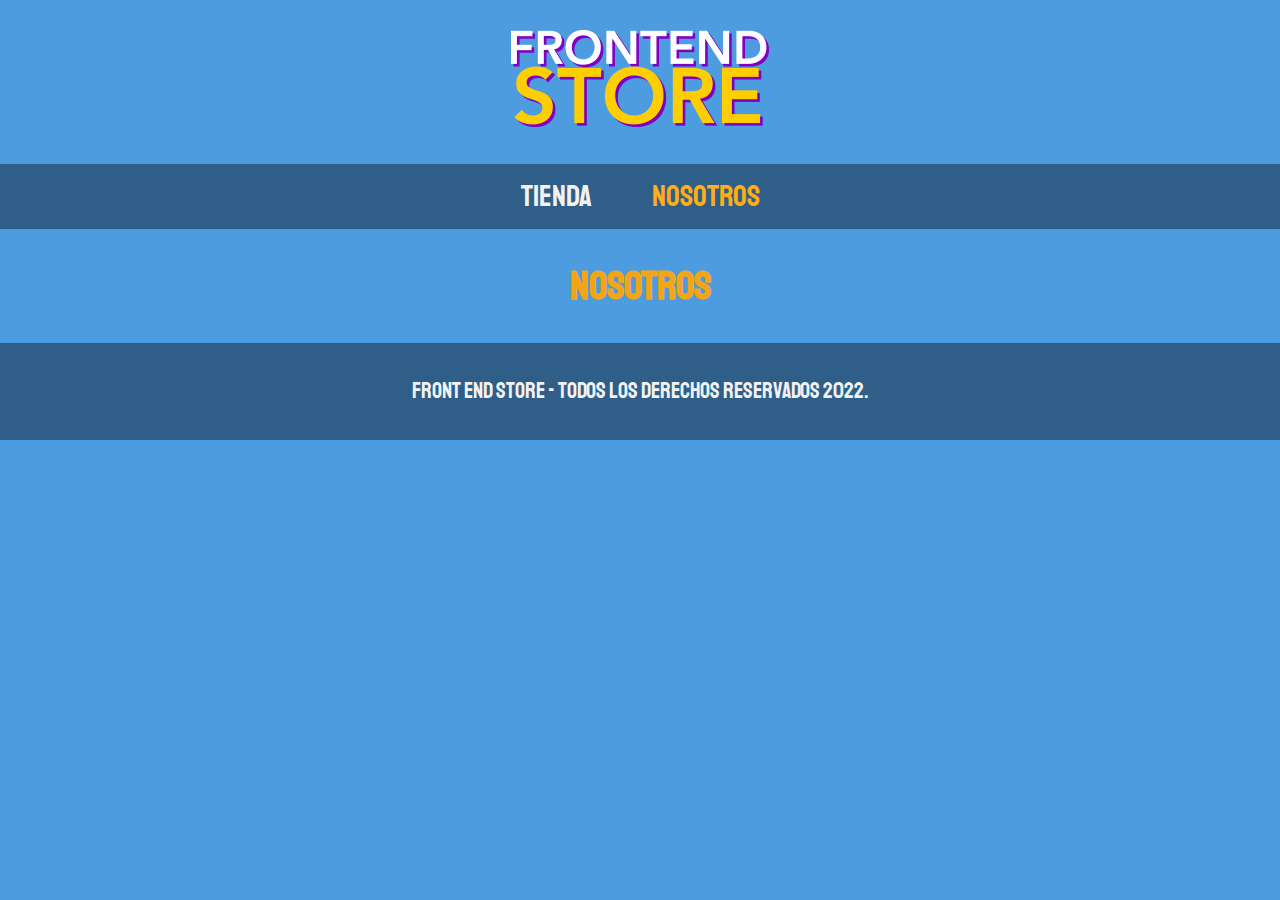
==== nosotros.html @ 8872bdcf "Actualizacion" ====
<!DOCTYPE html>
<html lang="en">
<head>
    <meta charset="UTF-8">
    <meta http-equiv="X-UA-Compatible" content="IE=edge">
    <meta name="viewport" content="width=device-width, initial-scale=1.0">
    <link href="https://fonts.googleapis.com/css2?family=Staatliches&display=swap" rel="stylesheet">
    <link rel="stylesheet" href="css/normalize.css">
    <link rel="preload" href="css/normalize.css" as="style">
    <link rel="stylesheet" href="css/style.css">
    <link rel="preload" href="css/style.css" as="style">
    <title>FrontEnd Store</title>
</head>
<body>
    <header class="header">
        <a href="index.html">
            <img class="header__logo" src="img/logo.png" alt="Logotipo">
        </a>
    </header>
    <nav class="navegacion">
        <a class="navegacion__enlace" href="index.html">Tienda</a>
        <a class="navegacion__enlace navegacion__enlace--activo" href="nosotros.html">Nosotros</a>
    </nav>

    <main class="contenedor">
        <h1>Nosotros</h1>
    </main>

    <footer class="footer">
        <p class="footer__texto">Front End Store - Todos los derechos reservados 2022.</p>
    </footer>
</body>
</html>
---- css/style.css ----
:root {
  --primario: #4d9ce0;
  --primario-obscuro: #2f5e88;
  --secundario: #ffae18;
  --secundario-obscuro: #F2A516;
  --blanco: #F2F2F2;
  --negro: #000000;
  --fuente-principal: "Staatliches", cursive;
}

html {
    box-sizing: border-box;
    font-size: 62.5%;
}
*,
*:before,
*:after {
    box-sizing: inherit;
}

/* Globales */
body {
    background-color: var(--primario);
    font-size: 1.6rem;
    line-height: 1.5;
}
p {
    font-size: 1.8rem;
    font-family: Arial, Helvetica, sans-serif;
    color: var(--blanco);
}
a {
    text-decoration: none;
}
image {
    max-width: 100%;
}
.contenedor {
    max-width: 120rem;
    margin: 0 auto;
}
h1, h2, h3 {
    text-align: center;
    color: var(--secundario-obscuro);
    font-family: var(--fuente-principal);
}
h1 {
    font-size: 4rem;
}
h2 {
    font-size: 3.2rem;
}
h3 {
    font-size: 2.4rem;
}
/* Header */
.header {
    display: flex;
    justify-content: center;
}
.header__logo {
    margin: 3rem 0;
}
/* Footer */
.footer {
    background-color: var(--primario-obscuro);
    padding: 1rem 0;
    margin-top: 2rem;
}
.footer__texto {
    font-family: var(--fuente-principal);
    text-align: center;
    font-size: 2.2rem;
}
/* Navegacion */
.navegacion {
    background-color: var(--primario-obscuro);
    padding: 1rem 0;
    display: flex;
    justify-content: center;
    gap: 4rem; /* Forma nueva */
}
.navegacion__enlace {
    font-family: var(--fuente-principal);
    color: var(--blanco);
    font-size: 3rem;
    margin-right: 2rem;
}
.navegacion__enlace:last-of-type {
    margin-right: 0;
}
.navegacion__enlace--activo,
.navegacion__enlace:hover {
    color: var(--secundario);
}
/* Grid */
.grid {
    display: grid;
    grid-template-columns: repeat(2, 1fr);
    gap: 2rem;
}
@media (min-width: 768px) {
    .grid {
        grid-template-columns: repeat(3, 1fr);
    }
}
/* Productos */
.producto {
    background-color: var(--primario-obscuro);
    padding: 1rem;
}
.producto__imagen {
    width: 100%;
}
.producto__informacion {

}
.producto__nombre {
    font-size: 4rem;
}
.producto__precio {
    font-size: 2.8rem;
    color: var(--secundario);
}
.producto__nombre,
.producto__precio {
    font-family: var(--fuente-principal);
    margin: 1rem 0;
    text-align: center;
}
---- css/style.css ----
:root {
  --primario: #4d9ce0;
  --primario-obscuro: #2f5e88;
  --secundario: #ffae18;
  --secundario-obscuro: #F2A516;
  --blanco: #F2F2F2;
  --negro: #000000;
  --fuente-principal: "Staatliches", cursive;
}

html {
    box-sizing: border-box;
    font-size: 62.5%;
}
*,
*:before,
*:after {
    box-sizing: inherit;
}

/* Globales */
body {
    background-color: var(--primario);
    font-size: 1.6rem;
    line-height: 1.5;
}
p {
    font-size: 1.8rem;
    font-family: Arial, Helvetica, sans-serif;
    color: var(--blanco);
}
a {
    text-decoration: none;
}
image {
    max-width: 100%;
}
.contenedor {
    max-width: 120rem;
    margin: 0 auto;
}
h1, h2, h3 {
    text-align: center;
    color: var(--secundario-obscuro);
    font-family: var(--fuente-principal);
}
h1 {
    font-size: 4rem;
}
h2 {
    font-size: 3.2rem;
}
h3 {
    font-size: 2.4rem;
}
/* Header */
.header {
    display: flex;
    justify-content: center;
}
.header__logo {
    margin: 3rem 0;
}
/* Footer */
.footer {
    background-color: var(--primario-obscuro);
    padding: 1rem 0;
    margin-top: 2rem;
}
.footer__texto {
    font-family: var(--fuente-principal);
    text-align: center;
    font-size: 2.2rem;
}
/* Navegacion */
.navegacion {
    background-color: var(--primario-obscuro);
    padding: 1rem 0;
    display: flex;
    justify-content: center;
    gap: 4rem; /* Forma nueva */
}
.navegacion__enlace {
    font-family: var(--fuente-principal);
    color: var(--blanco);
    font-size: 3rem;
    margin-right: 2rem;
}
.navegacion__enlace:last-of-type {
    margin-right: 0;
}
.navegacion__enlace--activo,
.navegacion__enlace:hover {
    color: var(--secundario);
}
/* Grid */
.grid {
    display: grid;
    grid-template-columns: repeat(2, 1fr);
    gap: 2rem;
}
@media (min-width: 768px) {
    .grid {
        grid-template-columns: repeat(3, 1fr);
    }
}
/* Productos */
.producto {
    background-color: var(--primario-obscuro);
    padding: 1rem;
}
.producto__imagen {
    width: 100%;
}
.producto__informacion {

}
.producto__nombre {
    font-size: 4rem;
}
.producto__precio {
    font-size: 2.8rem;
    color: var(--secundario);
}
.producto__nombre,
.producto__precio {
    font-family: var(--fuente-principal);
    margin: 1rem 0;
    text-align: center;
}
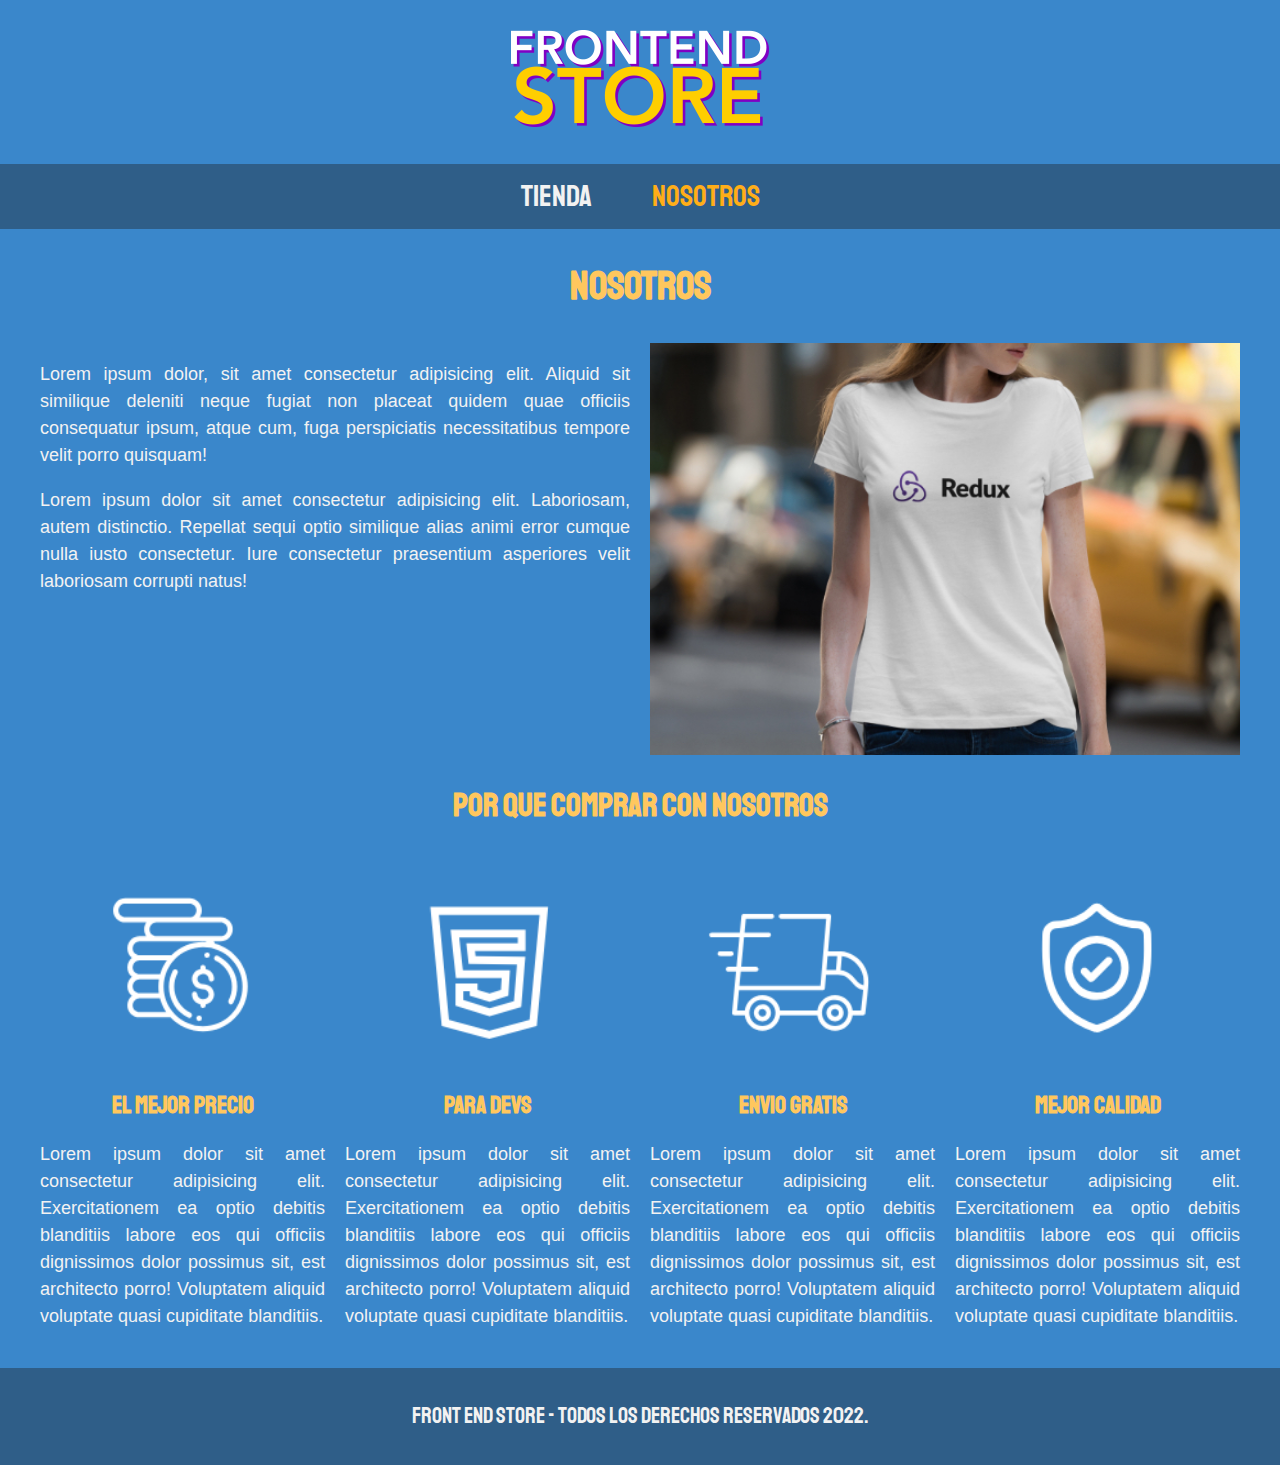
==== commit c9ccbc1b: "Actualizacion" ====
--- a/nosotros.html
+++ b/nosotros.html
@@ -24,7 +24,42 @@
 
     <main class="contenedor">
         <h1>Nosotros</h1>
+
+        <div class="nosotros">
+            <div class="nosotros__contenido">
+                <p>Lorem ipsum dolor, sit amet consectetur adipisicing elit. Aliquid sit similique deleniti neque fugiat non placeat quidem quae officiis consequatur ipsum, atque cum, fuga perspiciatis necessitatibus tempore velit porro quisquam!</p>
+                <p>Lorem ipsum dolor sit amet consectetur adipisicing elit. Laboriosam, autem distinctio. Repellat sequi optio similique alias animi error cumque nulla iusto consectetur. Iure consectetur praesentium asperiores velit laboriosam corrupti natus!</p>
+            </div>
+            <img class="nosotros__imagen" src="img/nosotros.jpg" alt="imagen nosotros">
+        </div>
     </main>
+
+    <section class="contenedor comprar">
+        <h2 class="comprar__titulo">Por que comprar con nosotros</h2>
+
+        <div class="bloques">
+            <div class="bloque">
+                <img class="bloque__imagen" src="img/icono_1.png" alt="Porque comprar">
+                <h3 class="bloque__titulo">El mejor precio</h3>
+                <p class="bloque__contenido">Lorem ipsum dolor sit amet consectetur adipisicing elit. Exercitationem ea optio debitis blanditiis labore eos qui officiis dignissimos dolor possimus sit, est architecto porro! Voluptatem aliquid voluptate quasi cupiditate blanditiis.</p>
+            </div>
+            <div class="bloque">
+                <img class="bloque__imagen" src="img/icono_2.png" alt="Porque comprar">
+                <h3 class="bloque__titulo">Para Devs</h3>
+                <p class="bloque__contenido">Lorem ipsum dolor sit amet consectetur adipisicing elit. Exercitationem ea optio debitis blanditiis labore eos qui officiis dignissimos dolor possimus sit, est architecto porro! Voluptatem aliquid voluptate quasi cupiditate blanditiis.</p>
+            </div>
+            <div class="bloque">
+                <img class="bloque__imagen" src="img/icono_3.png" alt="Porque comprar">
+                <h3 class="bloque__titulo">Envio gratis</h3>
+                <p class="bloque__contenido">Lorem ipsum dolor sit amet consectetur adipisicing elit. Exercitationem ea optio debitis blanditiis labore eos qui officiis dignissimos dolor possimus sit, est architecto porro! Voluptatem aliquid voluptate quasi cupiditate blanditiis.</p>
+            </div>
+            <div class="bloque">
+                <img class="bloque__imagen" src="img/icono_4.png" alt="Porque comprar">
+                <h3 class="bloque__titulo">Mejor calidad</h3>
+                <p class="bloque__contenido">Lorem ipsum dolor sit amet consectetur adipisicing elit. Exercitationem ea optio debitis blanditiis labore eos qui officiis dignissimos dolor possimus sit, est architecto porro! Voluptatem aliquid voluptate quasi cupiditate blanditiis.</p>
+            </div>
+        </div>
+    </section>
 
     <footer class="footer">
         <p class="footer__texto">Front End Store - Todos los derechos reservados 2022.</p>
--- a/css/style.css
+++ b/css/style.css
@@ -1,8 +1,8 @@
 :root {
-  --primario: #4d9ce0;
+  --primario: #3a87cb;
   --primario-obscuro: #2f5e88;
   --secundario: #ffae18;
-  --secundario-obscuro: #F2A516;
+  --secundario-claro: #ffc75e;
   --blanco: #F2F2F2;
   --negro: #000000;
   --fuente-principal: "Staatliches", cursive;
@@ -24,6 +24,19 @@
     font-size: 1.6rem;
     line-height: 1.5;
 }
+body::-webkit-scrollbar {
+    width: 12px;               /* width of the entire scrollbar */
+  }
+  
+  body::-webkit-scrollbar-track {
+    background: var(--primario-obscuro);        /* color of the tracking area */
+  }
+  
+  body::-webkit-scrollbar-thumb {
+    background-color: var(--secundario-claro);    /* color of the scroll thumb */
+    border: 1px solid var(--primario-obscuro);  /* creates padding around scroll thumb */
+  }
+
 p {
     font-size: 1.8rem;
     font-family: Arial, Helvetica, sans-serif;
@@ -32,8 +45,8 @@
 a {
     text-decoration: none;
 }
-image {
-    max-width: 100%;
+img {
+    width: 100%;
 }
 .contenedor {
     max-width: 120rem;
@@ -41,7 +54,7 @@
 }
 h1, h2, h3 {
     text-align: center;
-    color: var(--secundario-obscuro);
+    color: var(--secundario-claro);
     font-family: var(--fuente-principal);
 }
 h1 {
@@ -109,12 +122,6 @@
     background-color: var(--primario-obscuro);
     padding: 1rem;
 }
-.producto__imagen {
-    width: 100%;
-}
-.producto__informacion {
-
-}
 .producto__nombre {
     font-size: 4rem;
 }
@@ -127,4 +134,117 @@
     font-family: var(--fuente-principal);
     margin: 1rem 0;
     text-align: center;
+    line-height: 1.2;
+}
+/* Graficos */
+.grafico {
+    min-height: 30rem;
+    background-repeat: no-repeat;
+    background-size: cover;
+    grid-column: 1 / 3;
+}
+.grafico--camisas {
+    grid-row: 2 / 3;
+    background-image: url(../img/grafico1.jpg);
+}
+.grafico--node {
+    background-image: url(../img/grafico2.jpg);
+    grid-row: 8 / 9;
+}
+@media (min-width: 768px) {
+    .grafico--node {
+        grid-row: 5 / 6;
+        grid-column: 2 / 4;
+    }
+}
+
+/* Nosotros */
+.nosotros {
+    display: grid;
+    grid-template-rows: repeat(2, auto);
+}
+@media (min-width: 768px) {
+    .nosotros {
+        display: grid;
+        grid-template-columns: repeat(2, 1fr);
+        column-gap: 2rem;
+    }
+}
+.nosotros__contenido {
+    text-align: justify;
+}
+.nosotros__imagen {
+    grid-row: 1 / 2;
+    margin: auto 0;
+}
+@media (min-width: 768px) {
+    .nosotros__imagen {
+        grid-column: 2 / 3;
+    }
+}
+/* Bloques */
+.bloques {
+    display: grid;
+    grid-template-columns: repeat(2, 1fr);
+    gap: 2rem;
+}
+@media (min-width: 768px) {
+    .bloques {
+        grid-template-columns: repeat(4, 1fr);
+    }
+}
+.bloque {
+    text-align: center;
+}
+.bloque__titulo {
+    margin: 0;
+}
+.bloque__contenido {
+    text-align: justify;
+}
+/* Pagina de producto */
+@media (min-width: 768px) {
+    .camisa {
+        display: grid;
+        grid-template-columns: repeat(2, 1fr);
+        column-gap: 2rem;
+    }
+}
+.formulario {
+    display: grid;
+    gap: 2rem;
+}
+.formulario__campo {
+    border: 2rem solid var(--primario-obscuro);
+    background-color: transparent;
+    color: var(--blanco);
+    font-size: 2rem;
+    font-family: Arial, Helvetica, sans-serif;
+    padding: 1rem;
+    appearance: none;
+}
+.formulario__campo::placeholder {
+    color: var(--blanco);
+}
+.formulario__campo option {
+    color: var(--primario-obscuro);
+}
+.formulario__submit {
+    background-color: var(--secundario-claro);
+    border: none;
+    font-size: 2rem;
+    font-family: var(--fuente-principal);
+    padding: 2rem;
+    transition: background-color 3s ease;
+    color: var(--primario-obscuro);
+    grid-column: 1 / 3;
+}
+.formulario__submit:hover {
+    cursor: pointer;
+    background-color: var(--secundario);
+}
+@media (min-width: 768px) {
+    .formulario__campo {
+        grid-template-columns: repeat(2, 1fr);
+    }
 }--- a/css/style.css
+++ b/css/style.css
@@ -1,8 +1,8 @@
 :root {
-  --primario: #4d9ce0;
+  --primario: #3a87cb;
   --primario-obscuro: #2f5e88;
   --secundario: #ffae18;
-  --secundario-obscuro: #F2A516;
+  --secundario-claro: #ffc75e;
   --blanco: #F2F2F2;
   --negro: #000000;
   --fuente-principal: "Staatliches", cursive;
@@ -24,6 +24,19 @@
     font-size: 1.6rem;
     line-height: 1.5;
 }
+body::-webkit-scrollbar {
+    width: 12px;               /* width of the entire scrollbar */
+  }
+  
+  body::-webkit-scrollbar-track {
+    background: var(--primario-obscuro);        /* color of the tracking area */
+  }
+  
+  body::-webkit-scrollbar-thumb {
+    background-color: var(--secundario-claro);    /* color of the scroll thumb */
+    border: 1px solid var(--primario-obscuro);  /* creates padding around scroll thumb */
+  }
+
 p {
     font-size: 1.8rem;
     font-family: Arial, Helvetica, sans-serif;
@@ -32,8 +45,8 @@
 a {
     text-decoration: none;
 }
-image {
-    max-width: 100%;
+img {
+    width: 100%;
 }
 .contenedor {
     max-width: 120rem;
@@ -41,7 +54,7 @@
 }
 h1, h2, h3 {
     text-align: center;
-    color: var(--secundario-obscuro);
+    color: var(--secundario-claro);
     font-family: var(--fuente-principal);
 }
 h1 {
@@ -109,12 +122,6 @@
     background-color: var(--primario-obscuro);
     padding: 1rem;
 }
-.producto__imagen {
-    width: 100%;
-}
-.producto__informacion {
-
-}
 .producto__nombre {
     font-size: 4rem;
 }
@@ -127,4 +134,117 @@
     font-family: var(--fuente-principal);
     margin: 1rem 0;
     text-align: center;
+    line-height: 1.2;
+}
+/* Graficos */
+.grafico {
+    min-height: 30rem;
+    background-repeat: no-repeat;
+    background-size: cover;
+    grid-column: 1 / 3;
+}
+.grafico--camisas {
+    grid-row: 2 / 3;
+    background-image: url(../img/grafico1.jpg);
+}
+.grafico--node {
+    background-image: url(../img/grafico2.jpg);
+    grid-row: 8 / 9;
+}
+@media (min-width: 768px) {
+    .grafico--node {
+        grid-row: 5 / 6;
+        grid-column: 2 / 4;
+    }
+}
+
+/* Nosotros */
+.nosotros {
+    display: grid;
+    grid-template-rows: repeat(2, auto);
+}
+@media (min-width: 768px) {
+    .nosotros {
+        display: grid;
+        grid-template-columns: repeat(2, 1fr);
+        column-gap: 2rem;
+    }
+}
+.nosotros__contenido {
+    text-align: justify;
+}
+.nosotros__imagen {
+    grid-row: 1 / 2;
+    margin: auto 0;
+}
+@media (min-width: 768px) {
+    .nosotros__imagen {
+        grid-column: 2 / 3;
+    }
+}
+/* Bloques */
+.bloques {
+    display: grid;
+    grid-template-columns: repeat(2, 1fr);
+    gap: 2rem;
+}
+@media (min-width: 768px) {
+    .bloques {
+        grid-template-columns: repeat(4, 1fr);
+    }
+}
+.bloque {
+    text-align: center;
+}
+.bloque__titulo {
+    margin: 0;
+}
+.bloque__contenido {
+    text-align: justify;
+}
+/* Pagina de producto */
+@media (min-width: 768px) {
+    .camisa {
+        display: grid;
+        grid-template-columns: repeat(2, 1fr);
+        column-gap: 2rem;
+    }
+}
+.formulario {
+    display: grid;
+    gap: 2rem;
+}
+.formulario__campo {
+    border: 2rem solid var(--primario-obscuro);
+    background-color: transparent;
+    color: var(--blanco);
+    font-size: 2rem;
+    font-family: Arial, Helvetica, sans-serif;
+    padding: 1rem;
+    appearance: none;
+}
+.formulario__campo::placeholder {
+    color: var(--blanco);
+}
+.formulario__campo option {
+    color: var(--primario-obscuro);
+}
+.formulario__submit {
+    background-color: var(--secundario-claro);
+    border: none;
+    font-size: 2rem;
+    font-family: var(--fuente-principal);
+    padding: 2rem;
+    transition: background-color 3s ease;
+    color: var(--primario-obscuro);
+    grid-column: 1 / 3;
+}
+.formulario__submit:hover {
+    cursor: pointer;
+    background-color: var(--secundario);
+}
+@media (min-width: 768px) {
+    .formulario__campo {
+        grid-template-columns: repeat(2, 1fr);
+    }
 }